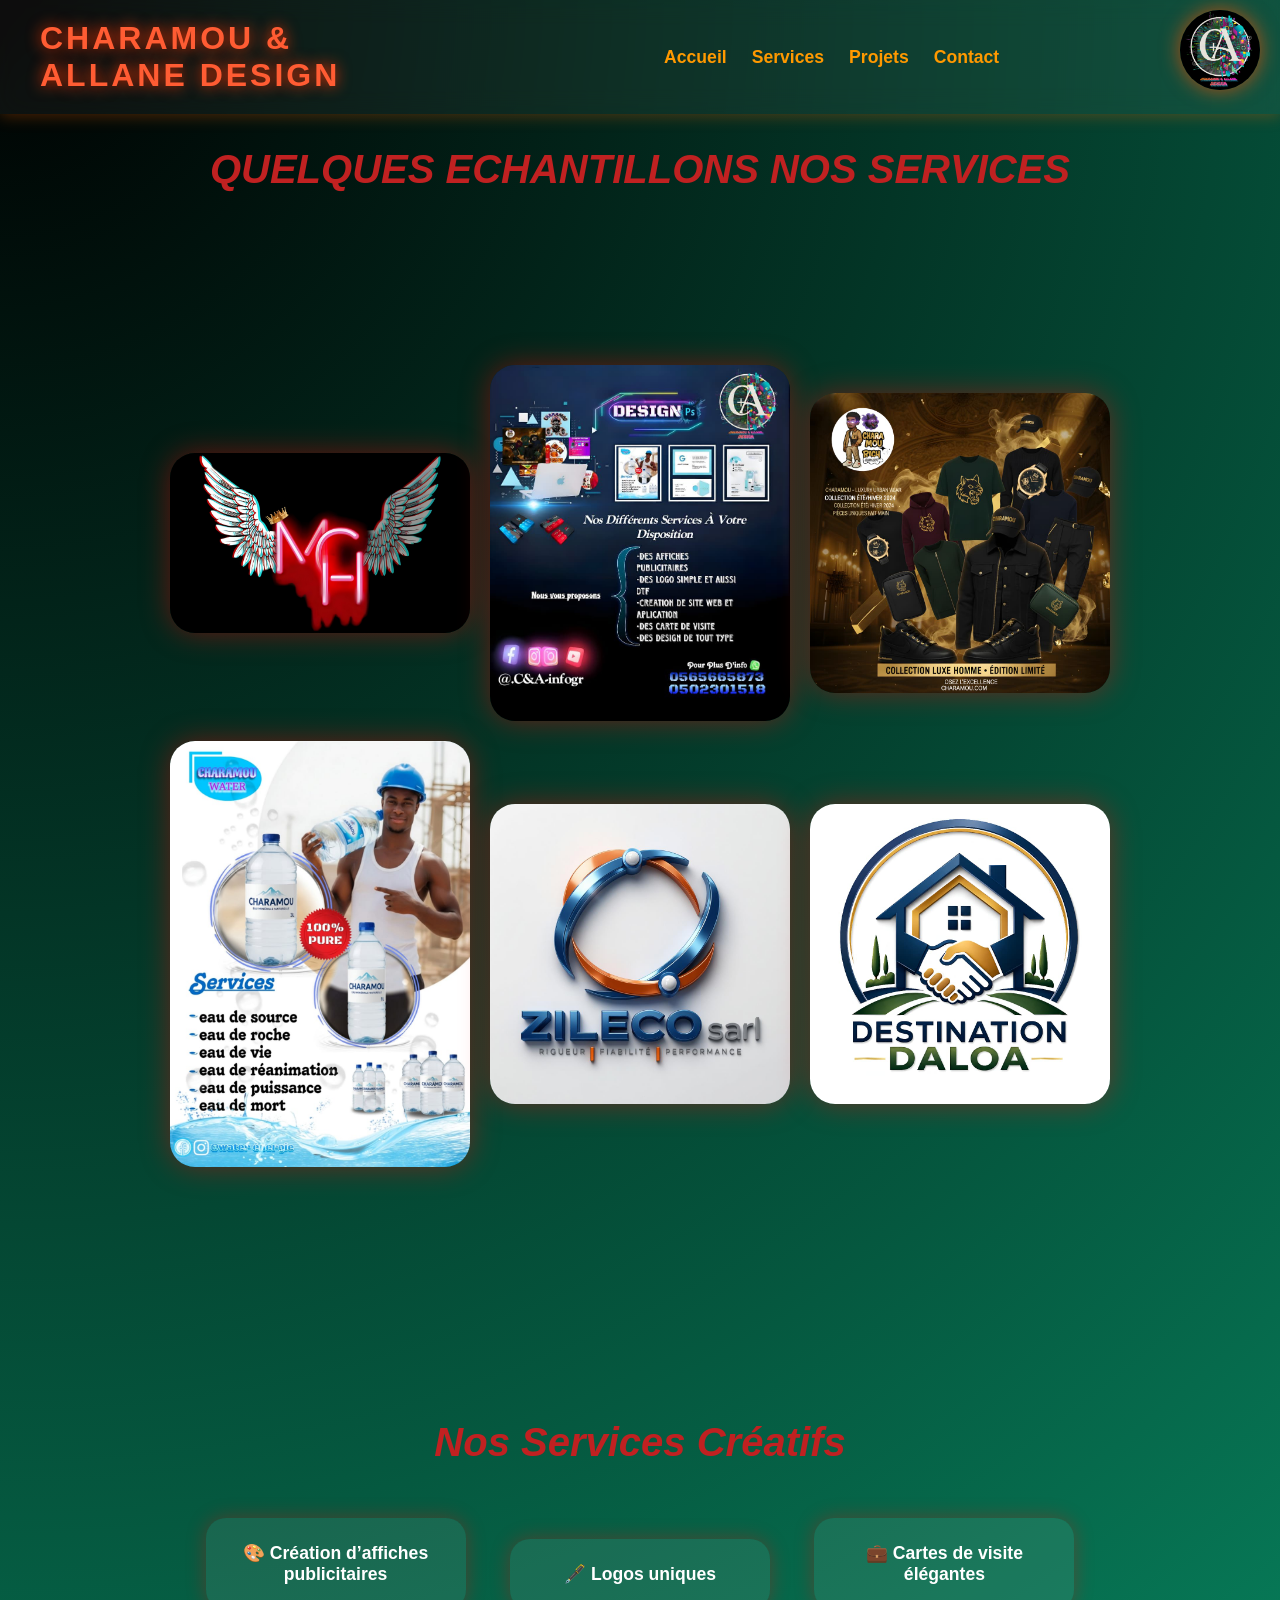
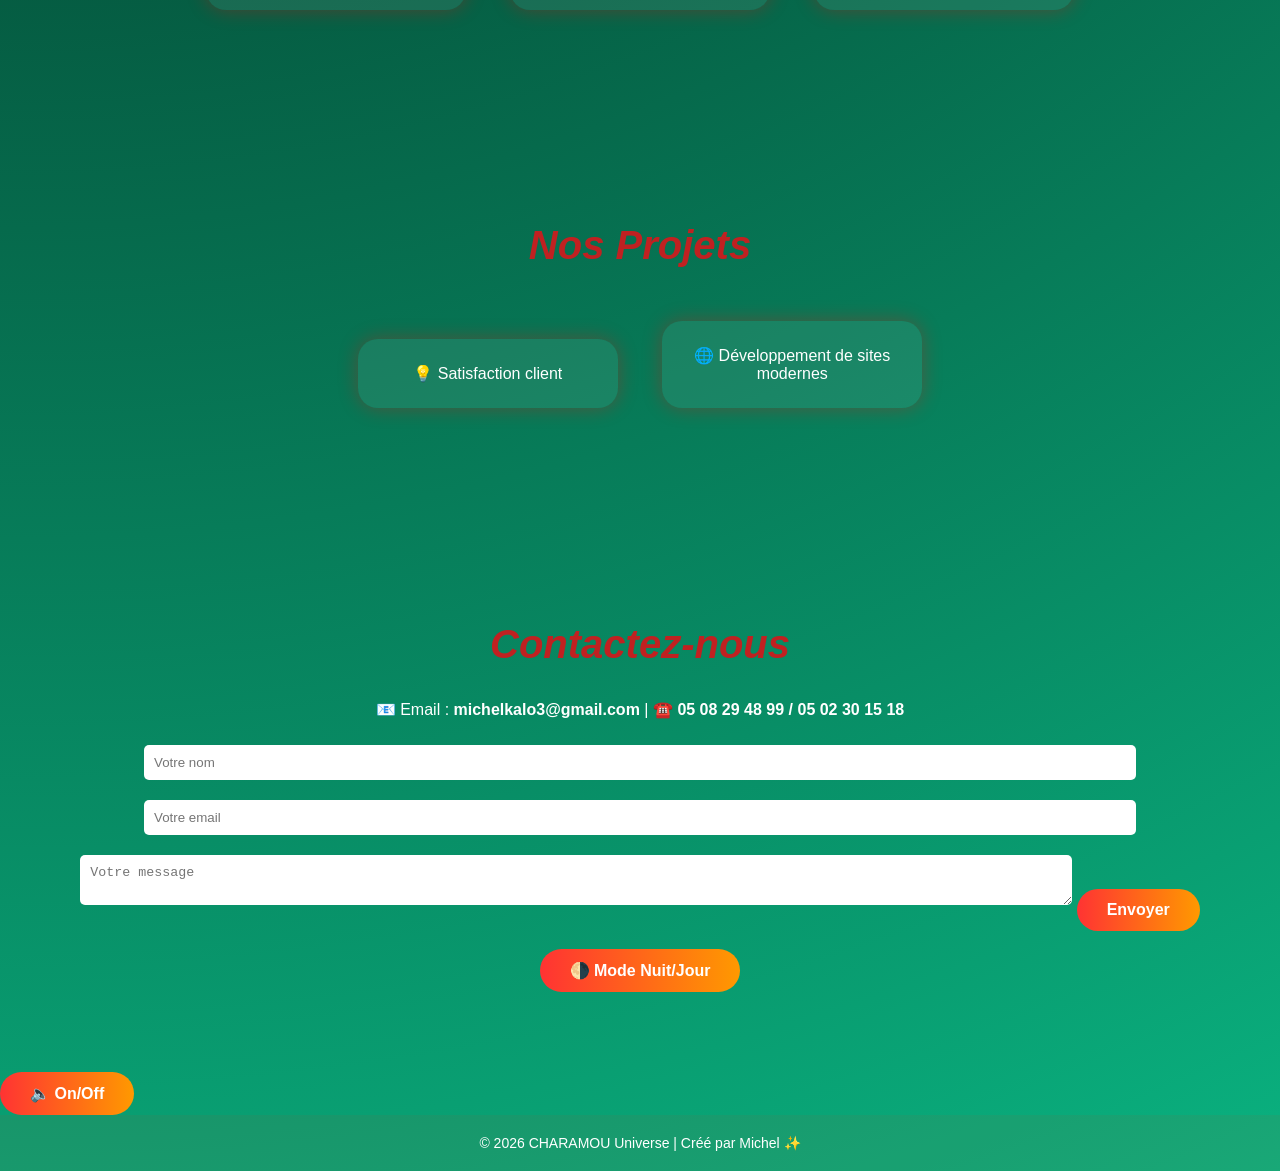
==== index.html @ 2d069477 "premier commit" ====
<!DOCTYPE html>
<html lang="fr">
<head>
  <meta charset="UTF-8">
  <meta name="viewport" content="width=device-width, initial-scale=1.0">
  <title>CHARAMOU™ | Official Website</title>
  <link rel="stylesheet" href="style.css">
</head>

<body>
  <!-- ÉCRAN D’INTRO -->
  <div id="intro">
    <img src="LOGO/gt.jpg" alt="Logo C&A DESIGN" class="intro-logo">
    <h2>C&A™ DESIGN</h2>
  </div>

  <!-- SON D’ACCUEIL -->
  <audio id="sound" src="images/intro.mp3" preload="auto"></audio>

  <header>
    <h1>CHARAMOU & ALLANE DESIGN</h1>
    <img src="LOGO/gt.jpg" alt="Logo" class="logo">
  

    <nav>
      <a href="index.html">Accueil</a>
      <a href="#services">Services</a>
      <a href="#projets">Projets</a>
      <a href="#contact">Contact</a>
    </nav>
    </header>
    <main>
      <H2>
    QUELQUES ECHANTILLONS NOS SERVICES
</H2>
  <main>
    <section id="home" class="visible">
  <div class="hero" id="home">
    <img src="IMG/ah2.jpg" alt="Affiche principale">
    <img src="IMG/fe.jpg" alt="Affiche secondaire">
    <img src="IMG/ah6.jpg" alt="3">
    <img src="IMG/de.jpg" alt="4">
    <img src="IMG/tr.jpg" alt="">
    <img src="IMG/bE.jpg" alt="">
  </div>
    </section>

    <section id="services">
      <h2>Nos Services Créatifs</h2>
      <div class="card"><a href="">🎨 Création d’affiches publicitaires</a></div>
      <div class="card"><a href="logo.html">🖋️ Logos uniques</a></div>
      <div class="card"><a href="">💼 Cartes de visite élégantes</a></div>
    </section>

    <section id="projets">
      <h2>Nos Projets</h2>
      <div class="card">💡 Satisfaction client</div>
      <div class="card">🌐 Développement de sites modernes</div>
    </section>

    <section id="contact">
      <h2>Contactez-nous</h2>
      <p>📧 Email : <b>
                        michelkalo3@gmail.com</b> | ☎️ <b>05 08 29 48 99 / 05 02 30 15 18</b></p>
          <form>
      <input type="text" placeholder="Votre nom" required>
      <input type="email" placeholder="Votre email" required>
      <textarea placeholder="Votre message" required></textarea>
      <button type="submit">Envoyer</button>
      <br>
      <br>
    </form>
    <button onclick="toggleMode()">🌗 Mode Nuit/Jour</button>
  </section>
      <div class="sound-control">
        <button onclick="toggleSound()">🔈 On/Off</button>
      </div>
    </section>
  </main>

  <footer>
    &copy; 2026 CHARAMOU Universe | Créé par Michel ✨
  </footer>

  <script src="script.js"></script>
</body>
</html>
---- style.css ----
/* === STYLE GLOBAL === */
* {
  box-sizing: border-box;
  scroll-behavior: smooth;
}
/* === INTRO === */
#intro {
  position: fixed;
  top: 0;
  left: 0;
  width: 100%;
  height: 100%;
  background: radial-gradient(circle, #000, #1a1a1a);
  display: flex;
  flex-direction: column;
  align-items: center;
  justify-content: center;
  color: #ff3300;
  text-shadow: 0 0 20px red;
  font-size: 2em;
  z-index: 999;
  animation: introFade 3s ease forwards;
}

.intro-logo {
  width: 120px;
  animation: rotate 3s ease-in-out infinite alternate;
}

@keyframes introFade {
  0% { opacity: 1; }
  80% { opacity: 1; }
  100% { opacity: 0; visibility: hidden; }
}

@keyframes rotate {
  0% { transform: rotate(0deg); }
  100% { transform: rotate(360deg); }
}

body {
  background: radial-gradient(circle at top left, #000000 0%, #0ab17f 100%);
  color: white;
  margin: 0;
  padding: 0;
  font-family: 'Poppins', sans-serif;
  transition: background 0.5s, color 0.5s;
  overflow-x: hidden;
}

/* === HEADER === */
header {
  position: sticky;
  top: 0;
  z-index: 100;
  display: flex;
  justify-content: space-between;
  align-items: center;
  padding: 20px 40px;
  background: rgba(255, 255, 255, 0.05);
  backdrop-filter: blur(12px);
  box-shadow: 0 2px 15px rgba(255, 102, 0, 0.3);
}

h1 {
  color: #ff5c33;
  letter-spacing: 3px;
  text-shadow: 0 0 15px #ff3300;
  margin: 0;
  font-weight: 700;
  animation: glowText 3s infinite alternate;
}
h2 {
  text-align: center;
  color: rgb(192, 33, 33);
  font-style: italic;
  font-size: 40px;
}

/* Animation néon titre */
@keyframes glowText {
  from { text-shadow: 0 0 10px #ff3300; }
  to { text-shadow: 0 0 30px #ff6600, 0 0 50px #ff3300; }
}

/* === LOGO === */
.logo {
  position: absolute;
  right: 20px;
  top: 10px;
  width: 80px;
  height: 80px;
  border-radius: 50%;
  box-shadow: 0 0 20px rgba(255, 80, 0, 0.7);
  animation: spin 10s linear infinite, glowLogo 3s ease-in-out infinite alternate;
  transition: transform 0.3s ease;
}

.logo:hover {
  transform: scale(1.1) rotate(10deg);
}

@keyframes spin {
  from { transform: rotate(0deg); }
  to { transform: rotate(360deg); }
}

@keyframes glowLogo {
  from { box-shadow: 0 0 10px #ff3300; }
  to { box-shadow: 0 0 30px #ff9933; }
}

/* === NAVIGATION === */
nav {
  display: flex;
  justify-content: center;
  gap: 25px;
  flex-wrap: wrap;
  width: 100%;
}

nav a {
  color: #ff9900;
  text-decoration: none;
  font-weight: 600;
  font-size: 1.1em;
  position: relative;
  transition: all 0.3s ease;
}

nav a::after {
  content: "";
  position: absolute;
  width: 0;
  height: 3px;
  background: #ff3333;
  bottom: -5px;
  left: 0;
  transition: width 0.3s;
}

nav a:hover::after {
  width: 100%;
}

nav a:hover {
  color: #ff3333;
  transform: scale(1.1);
}

/* === SECTION === */
section {
  text-align: center;
  padding: 80px 20px;
  opacity: 0;
  transform: translateY(40px);
  transition: opacity 1s ease-out, transform 1s ease-out;
}

section.visible {
  opacity: 1;
  transform: translateY(0);
}

/* === IMAGE PRINCIPALE === */
.hero {
  display: flex;
  justify-content: center;
  align-items: center;
  gap: 20px;
  flex-wrap: wrap;
  margin: 60px 0;
}

.card a {
    color: #ffffff;
  text-decoration: none;
  font-weight: 600;
  font-size: 1.1em;
  position: relative;
  transition: all 0.3s ease;
}

.hero img {
  width: 45%;
  max-width: 300px;
  border-radius: 25px;
  box-shadow: 0 0 30px rgba(255, 0, 0, 0.4);
  transition: transform 0.5s ease, box-shadow 0.5s ease;
}

.hero img:hover {
  transform: scale(1.30) rotate(1deg);
  box-shadow: 0 0 50px rgba(255, 50, 50, 0.7);
}

/* === CARTES === */
.card {
  background: rgba(255, 255, 255, 0.08);
  border-radius: 20px;
  padding: 25px;
  margin: 20px;
  display: inline-block;
  width: 260px;
  box-shadow: 0 0 20px rgba(255, 0, 0, 0.3);
  transition: all 0.4s ease;
}

.card:hover {
  transform: scale(1.1);
  background: rgba(255, 0, 0, 0.15);
  box-shadow: 0 0 40px rgba(255, 0, 0, 0.6);
}

/* === FORMULAIRE === */
form input, form textarea {
  width: 80%;
  margin: 10px 0;
  padding: 10px;
  border: none;
  border-radius: 5px;
}

button {
  padding: 12px 30px;
  border: none;
  border-radius: 30px;
  cursor: pointer;
  background: linear-gradient(90deg, #ff3333, #ff9900);
  color: white;
  font-weight: bold;
  font-size: 1em;
  transition: all 0.3s ease;
  animation: pulse 2s infinite;
}

button:hover {
  transform: scale(1.1);
  box-shadow: 0 0 35px rgba(255, 90, 0, 0.7);
}

@keyframes pulse {
  0% { box-shadow: 0 0 10px #ff3333; }
  50% { box-shadow: 0 0 25px #ff9900; }
  100% { box-shadow: 0 0 10px #ff3333; }
}

/* === FOOTER === */
footer {
  text-align: center;
  padding: 20px;
  font-size: 14px;
  background-color: rgba(255, 39, 1, 0.062);
}

/* === MODE CLAIR === */
.light {
  background: linear-gradient(to right, #ffffff, #f0f0f0);
  color: #1b1b1b;
}

.light nav a {
  color: #ff4b33;
}

/* === RESPONSIVE === */
@media (max-width: 768px) {
  header {
    flex-direction: column;
  }
  .logo {
    position: static;
    margin-bottom: 10px;
  }
  .hero img {
    width: 80%;
  }
}
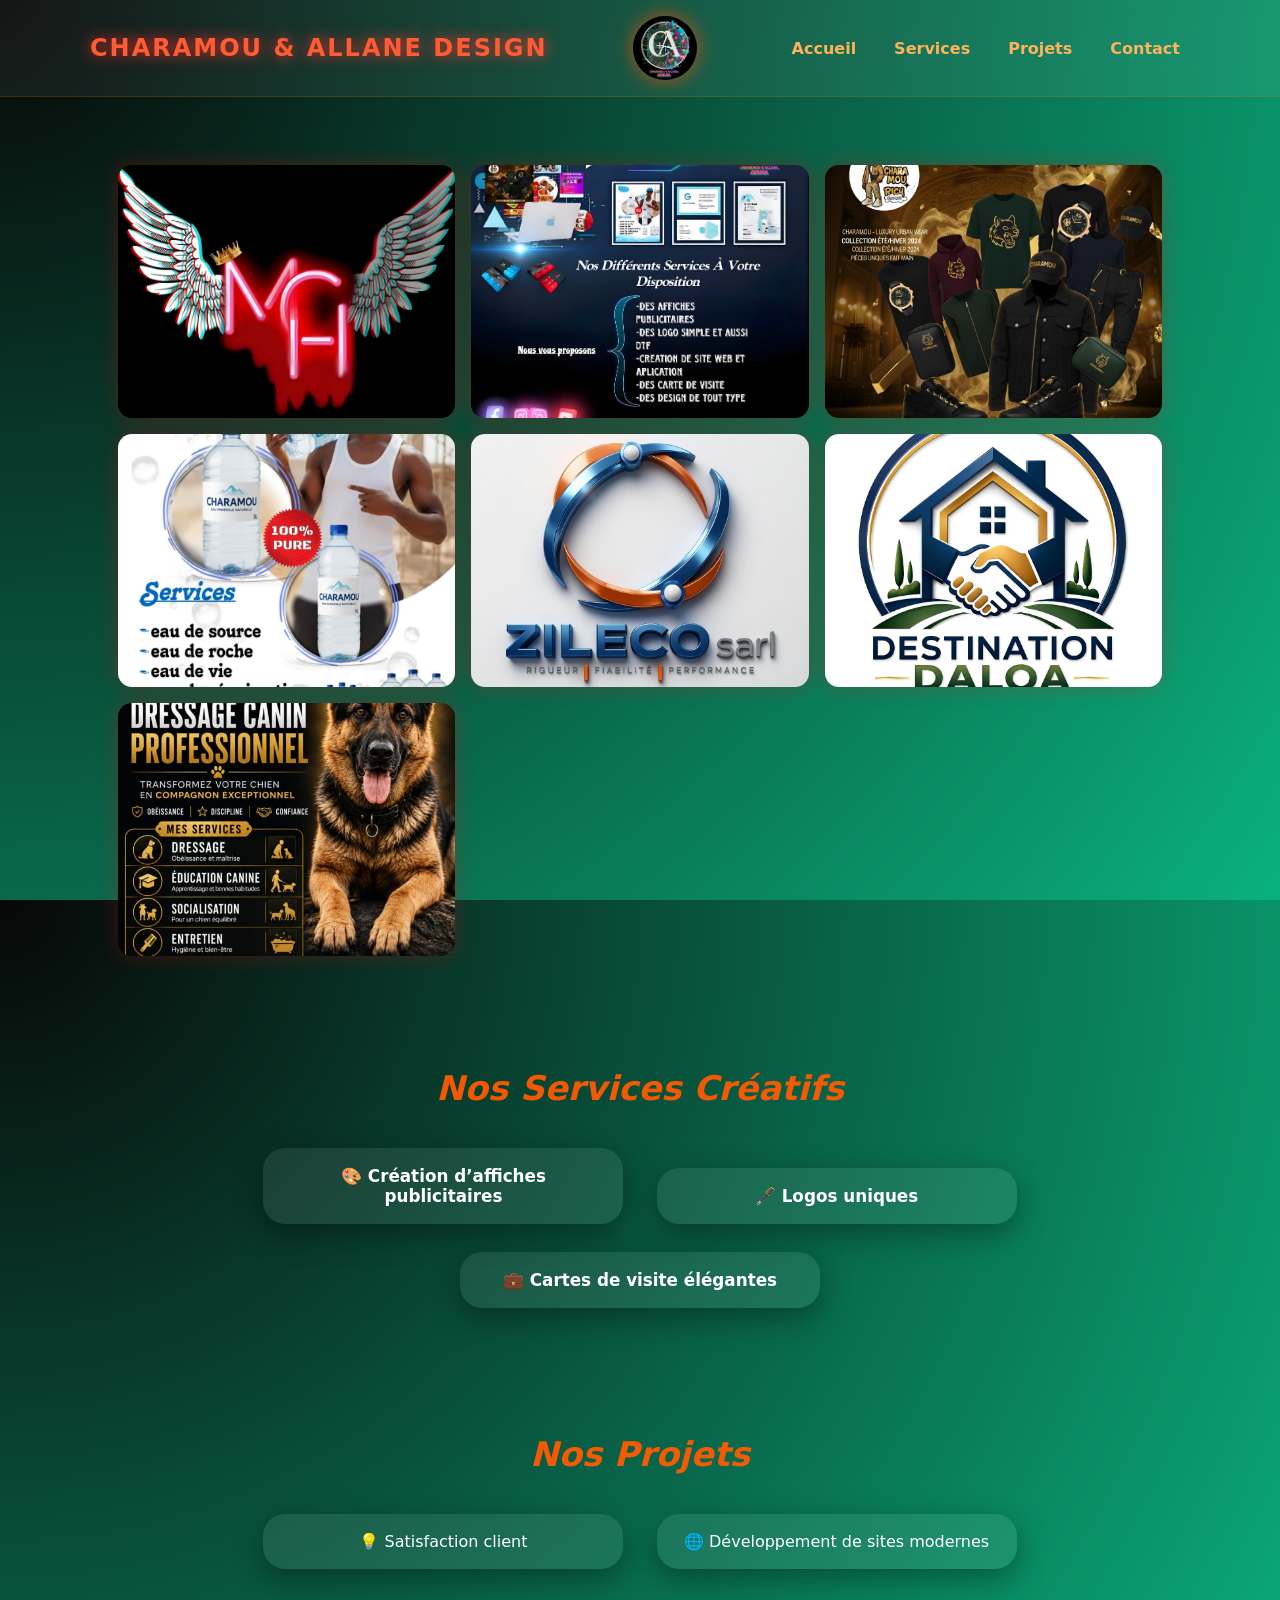
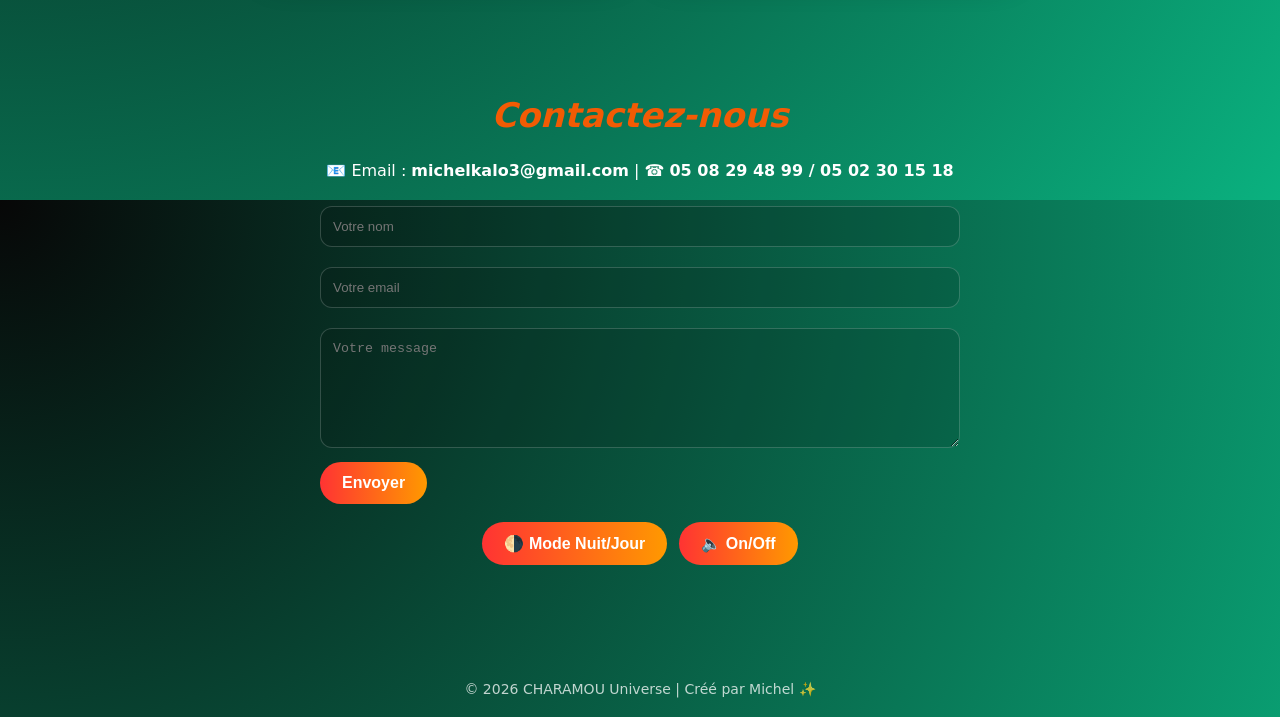
==== commit 9585fcdb: "Mise à jour design" ====
--- a/index.html
+++ b/index.html
@@ -1,87 +1,104 @@
-<!DOCTYPE html>
+<!doctype html>
 <html lang="fr">
-<head>
-  <meta charset="UTF-8">
-  <meta name="viewport" content="width=device-width, initial-scale=1.0">
-  <title>CHARAMOU™ | Official Website</title>
-  <link rel="stylesheet" href="style.css">
-</head>
+  <head>
+    <meta charset="UTF-8" />
+    <meta name="viewport" content="width=device-width, initial-scale=1.0" />
+    <title>CHARAMOU™ | Official Website</title>
+    <link rel="stylesheet" href="style.css" />
+  </head>
 
-<body>
-  <!-- ÉCRAN D’INTRO -->
-  <div id="intro">
-    <img src="LOGO/gt.jpg" alt="Logo C&A DESIGN" class="intro-logo">
-    <h2>C&A™ DESIGN</h2>
-  </div>
+  <body>
+    <!-- ÉCRAN D’INTRO -->
+    <div id="intro">
+      <img src="LOGO/gt.jpg" alt="Logo C&A DESIGN" class="intro-logo" />
+      <h2>C&A™ DESIGN</h2>
+    </div>
 
-  <!-- SON D’ACCUEIL -->
-  <audio id="sound" src="images/intro.mp3" preload="auto"></audio>
+    <!-- SON D’ACCUEIL -->
+    <audio id="sound" src="images/intro.mp3" preload="auto"></audio>
 
-  <header>
-    <h1>CHARAMOU & ALLANE DESIGN</h1>
-    <img src="LOGO/gt.jpg" alt="Logo" class="logo">
-  
+    <header>
+      <div class="header-inner">
+        <h1>CHARAMOU & ALLANE DESIGN</h1>
+        <img src="LOGO/gt.jpg" alt="Logo" class="logo" />
 
-    <nav>
-      <a href="index.html">Accueil</a>
-      <a href="#services">Services</a>
-      <a href="#projets">Projets</a>
-      <a href="#contact">Contact</a>
-    </nav>
+        <nav aria-label="Navigation principale">
+          <a href="#home">Accueil</a>
+          <a href="#services">Services</a>
+          <a href="#projets">Projets</a>
+          <a href="#contact">Contact</a>
+        </nav>
+      </div>
     </header>
+
+
+
+
+
+
+
+
+
+
     <main>
-      <H2>
-    QUELQUES ECHANTILLONS NOS SERVICES
-</H2>
-  <main>
-    <section id="home" class="visible">
-  <div class="hero" id="home">
-    <img src="IMG/ah2.jpg" alt="Affiche principale">
-    <img src="IMG/fe.jpg" alt="Affiche secondaire">
-    <img src="IMG/ah6.jpg" alt="3">
-    <img src="IMG/de.jpg" alt="4">
-    <img src="IMG/tr.jpg" alt="">
-    <img src="IMG/bE.jpg" alt="">
-  </div>
-    </section>
 
-    <section id="services">
-      <h2>Nos Services Créatifs</h2>
-      <div class="card"><a href="">🎨 Création d’affiches publicitaires</a></div>
-      <div class="card"><a href="logo.html">🖋️ Logos uniques</a></div>
-      <div class="card"><a href="">💼 Cartes de visite élégantes</a></div>
-    </section>
 
-    <section id="projets">
-      <h2>Nos Projets</h2>
-      <div class="card">💡 Satisfaction client</div>
-      <div class="card">🌐 Développement de sites modernes</div>
-    </section>
 
-    <section id="contact">
-      <h2>Contactez-nous</h2>
-      <p>📧 Email : <b>
-                        michelkalo3@gmail.com</b> | ☎️ <b>05 08 29 48 99 / 05 02 30 15 18</b></p>
-          <form>
-      <input type="text" placeholder="Votre nom" required>
-      <input type="email" placeholder="Votre email" required>
-      <textarea placeholder="Votre message" required></textarea>
-      <button type="submit">Envoyer</button>
-      <br>
-      <br>
-    </form>
-    <button onclick="toggleMode()">🌗 Mode Nuit/Jour</button>
-  </section>
-      <div class="sound-control">
-        <button onclick="toggleSound()">🔈 On/Off</button>
-      </div>
-    </section>
-  </main>
 
-  <footer>
-    &copy; 2026 CHARAMOU Universe | Créé par Michel ✨
-  </footer>
+      <section id="home" class="visible" aria-label="Accueil">
+        <div class="hero" role="list" aria-label="Échantillons">
+          <img src="IMG/ah2.jpg" alt="Affiche principale" role="listitem" />
+          <img src="IMG/fe.jpg" alt="Affiche secondaire" role="listitem" />
+          <img src="IMG/ah6.jpg" alt="Affiche 3" role="listitem" />
+          <img src="IMG/de.jpg" alt="Affiche 4" role="listitem" />
+          <img src="IMG/tr.jpg" alt="Affiche" role="listitem" />
+          <img src="IMG/bE.jpg" alt="Affiche" role="listitem" />
+           <img src="IMG/XX.png" alt="Affiche" role="listitem" />
+        </div>
+      </section>
 
-  <script src="script.js"></script>
-</body>
+      <section id="services">
+        <h2>Nos Services Créatifs</h2>
+        <div class="card">
+          <a href="">🎨 Création d’affiches publicitaires</a>
+        </div>
+        <div class="card"><a href="logo.html">🖋️ Logos uniques</a></div>
+        <div class="card"><a href="">💼 Cartes de visite élégantes</a></div>
+      </section>
+
+      <section id="projets">
+        <h2>Nos Projets</h2>
+        <div class="card">💡 Satisfaction client</div>
+        <div class="card">🌐 Développement de sites modernes</div>
+      </section>
+
+      <section id="contact">
+        <h2>Contactez-nous</h2>
+        <p>
+          📧 Email : <b>michelkalo3@gmail.com</b> | ☎️
+          <b>05 08 29 48 99 / 05 02 30 15 18</b>
+        </p>
+
+        <form>
+          <input type="text" placeholder="Votre nom" required />
+          <input type="email" placeholder="Votre email" required />
+          <textarea placeholder="Votre message" required></textarea>
+          <button type="submit">Envoyer</button>
+        </form>
+
+        <div class="controls">
+          <button onclick="toggleMode()" type="button" class="control-btn">
+            🌗 Mode Nuit/Jour
+          </button>
+          <button onclick="toggleSound()" type="button" class="control-btn">
+            🔈 On/Off
+          </button>
+        </div>
+      </section>
+    </main>
+
+    <footer>&copy; 2026 CHARAMOU Universe | Créé par Michel ✨</footer>
+
+    <script src="script.js"></script>
+  </body>
 </html>
--- a/style.css
+++ b/style.css
@@ -1,21 +1,100 @@
-/* === STYLE GLOBAL === */
+/* === Design Tokens === */
+:root {
+  --bg0: #070707;
+  --bg1: #0ab17f;
+  --surface: rgba(255, 255, 255, 0.08);
+  --surface-2: rgba(255, 255, 255, 0.12);
+
+  --text: #ffffff;
+  --muted: rgba(255, 255, 255, 0.75);
+
+  --brand: #ff5c33;
+  --brand2: #ff9900;
+  --accent: #ff3333;
+  --ring: rgba(255, 92, 51, 0.45);
+
+  --radius-lg: 22px;
+  --radius-md: 14px;
+  --shadow: 0 10px 30px rgba(0, 0, 0, 0.35);
+
+  --container: 1100px;
+
+  --focus: 0 0 0 4px var(--ring);
+
+  --header-h: 78px;
+}
+
+body.light {
+  --bg0: #f6f7fb;
+  --bg1: #ffffff;
+  --surface: rgba(0, 0, 0, 0.05);
+  --surface-2: rgba(0, 0, 0, 0.08);
+
+  --text: #141414;
+  --muted: rgba(0, 0, 0, 0.65);
+
+  --brand: #ff4b33;
+  --brand2: #ff9900;
+  --accent: #ff3333;
+  --ring: rgba(255, 75, 51, 0.35);
+}
+
 * {
   box-sizing: border-box;
   scroll-behavior: smooth;
 }
-/* === INTRO === */
+
+html,
+body {
+  height: 100%;
+}
+
+body {
+  margin: 0;
+  font-family:
+    Poppins,
+    system-ui,
+    -apple-system,
+    Segoe UI,
+    Roboto,
+    Arial,
+    sans-serif;
+  color: var(--text);
+  overflow-x: hidden;
+  background: radial-gradient(
+    circle at top left,
+    var(--bg0) 0%,
+    var(--bg1) 100%
+  );
+  transition:
+    background 0.5s,
+    color 0.3s;
+}
+
+a {
+  color: inherit;
+}
+
+/* === Accessibility === */
+:focus {
+  outline: none;
+}
+
+:focus-visible {
+  box-shadow: var(--focus);
+  border-radius: 10px;
+}
+
+/* === Intro === */
 #intro {
   position: fixed;
-  top: 0;
-  left: 0;
-  width: 100%;
-  height: 100%;
+  inset: 0;
   background: radial-gradient(circle, #000, #1a1a1a);
   display: flex;
   flex-direction: column;
   align-items: center;
   justify-content: center;
-  color: #ff3300;
+  color: var(--accent);
   text-shadow: 0 0 20px red;
   font-size: 2em;
   z-index: 999;
@@ -28,133 +107,131 @@
 }
 
 @keyframes introFade {
-  0% { opacity: 1; }
-  80% { opacity: 1; }
-  100% { opacity: 0; visibility: hidden; }
+  0% {
+    opacity: 1;
+  }
+  80% {
+    opacity: 1;
+  }
+  100% {
+    opacity: 0;
+    visibility: hidden;
+  }
 }
 
 @keyframes rotate {
-  0% { transform: rotate(0deg); }
-  100% { transform: rotate(360deg); }
-}
-
-body {
-  background: radial-gradient(circle at top left, #000000 0%, #0ab17f 100%);
-  color: white;
-  margin: 0;
-  padding: 0;
-  font-family: 'Poppins', sans-serif;
-  transition: background 0.5s, color 0.5s;
-  overflow-x: hidden;
-}
-
-/* === HEADER === */
+  0% {
+    transform: rotate(0deg);
+  }
+  100% {
+    transform: rotate(360deg);
+  }
+}
+
+/* === Header === */
 header {
   position: sticky;
+  width: 100%;
   top: 0;
   z-index: 100;
   display: flex;
+  justify-content: center;
+  align-items: center;
+  padding: 16px 20px;
+  background: rgba(255, 255, 255, 0.06);
+  backdrop-filter: blur(12px);
+  -webkit-backdrop-filter: blur(12px);
+
+  border-bottom: 1px solid rgba(255, 102, 0, 0.2);
+}
+
+.header-inner {
+  width: 100%;
+  max-width: var(--container);
+
+  display: flex;
   justify-content: space-between;
   align-items: center;
-  padding: 20px 40px;
-  background: rgba(255, 255, 255, 0.05);
-  backdrop-filter: blur(12px);
-  box-shadow: 0 2px 15px rgba(255, 102, 0, 0.3);
+  gap: 16px;
 }
 
 h1 {
-  color: #ff5c33;
-  letter-spacing: 3px;
-  text-shadow: 0 0 15px #ff3300;
   margin: 0;
+  font-size: clamp(18px, 2.3vw, 24px);
+  color: var(--brand);
+  letter-spacing: 2px;
+  text-shadow: 0 0 15px var(--accent);
+  font-weight: 800;
+}
+
+nav {
+  display: flex;
+  gap: 18px;
+  flex-wrap: wrap;
+  justify-content: center;
+}
+
+nav a {
+  text-decoration: none;
   font-weight: 700;
-  animation: glowText 3s infinite alternate;
-}
-h2 {
-  text-align: center;
-  color: rgb(192, 33, 33);
-  font-style: italic;
-  font-size: 40px;
-}
-
-/* Animation néon titre */
-@keyframes glowText {
-  from { text-shadow: 0 0 10px #ff3300; }
-  to { text-shadow: 0 0 30px #ff6600, 0 0 50px #ff3300; }
-}
-
-/* === LOGO === */
+  font-size: 1rem;
+  color: #ffb25c;
+  padding: 10px 10px;
+  border-radius: 12px;
+  transition:
+    background 0.2s ease,
+    color 0.2s ease,
+    transform 0.2s ease;
+}
+
+body.light nav a {
+  color: #ff4b33;
+}
+
+nav a:hover {
+  background: rgba(255, 51, 51, 0.12);
+  color: var(--accent);
+  transform: translateY(-1px);
+}
+
+/* === Logo === */
 .logo {
-  position: absolute;
-  right: 20px;
-  top: 10px;
-  width: 80px;
-  height: 80px;
+  width: 64px;
+  height: 64px;
   border-radius: 50%;
   box-shadow: 0 0 20px rgba(255, 80, 0, 0.7);
-  animation: spin 10s linear infinite, glowLogo 3s ease-in-out infinite alternate;
-  transition: transform 0.3s ease;
+  animation: glowLogo 3s ease-in-out infinite alternate;
+  transition: transform 0.2s ease;
 }
 
 .logo:hover {
-  transform: scale(1.1) rotate(10deg);
-}
-
-@keyframes spin {
-  from { transform: rotate(0deg); }
-  to { transform: rotate(360deg); }
+  transform: scale(1.06);
 }
 
 @keyframes glowLogo {
-  from { box-shadow: 0 0 10px #ff3300; }
-  to { box-shadow: 0 0 30px #ff9933; }
-}
-
-/* === NAVIGATION === */
-nav {
-  display: flex;
-  justify-content: center;
-  gap: 25px;
-  flex-wrap: wrap;
-  width: 100%;
-}
-
-nav a {
-  color: #ff9900;
-  text-decoration: none;
-  font-weight: 600;
-  font-size: 1.1em;
-  position: relative;
-  transition: all 0.3s ease;
-}
-
-nav a::after {
-  content: "";
-  position: absolute;
-  width: 0;
-  height: 3px;
-  background: #ff3333;
-  bottom: -5px;
-  left: 0;
-  transition: width 0.3s;
-}
-
-nav a:hover::after {
-  width: 100%;
-}
-
-nav a:hover {
-  color: #ff3333;
-  transform: scale(1.1);
-}
-
-/* === SECTION === */
+  from {
+    box-shadow: 0 0 10px var(--accent);
+  }
+  to {
+    box-shadow: 0 0 30px #ff9933;
+  }
+}
+
+/* === Main layout === */
+main {
+  max-width: var(--container);
+  margin: 0 auto;
+  padding: 12px 18px 40px;
+}
+
 section {
   text-align: center;
-  padding: 80px 20px;
+  padding: 56px 10px;
   opacity: 0;
-  transform: translateY(40px);
-  transition: opacity 1s ease-out, transform 1s ease-out;
+  transform: translateY(26px);
+  transition:
+    opacity 0.7s ease-out,
+    transform 0.7s ease-out;
 }
 
 section.visible {
@@ -162,117 +239,176 @@
   transform: translateY(0);
 }
 
-/* === IMAGE PRINCIPALE === */
+h2 {
+  margin: 0 0 26px;
+  font-size: clamp(22px, 3vw, 34px);
+  font-style: italic;
+  color: rgba(255, 90, 0, 0.95);
+}
+
+body.light h2 {
+  color: rgba(255, 75, 51, 0.95);
+}
+
+/* === Hero (responsive grid) === */
 .hero {
+  display: grid;
+  grid-template-columns: repeat(3, minmax(0, 1fr));
+
+  gap: 16px;
+  justify-content: center;
+  align-items: stretch;
+}
+
+.hero img {
+  width: 100%;
+  aspect-ratio: 4 / 3;
+  object-fit: cover;
+  border-radius: var(--radius-md);
+  box-shadow: 0 0 20px rgba(255, 0, 0, 0.25);
+  transition:
+    transform 0.35s ease,
+    box-shadow 0.35s ease;
+}
+
+.hero img:hover {
+  transform: scale(1.04);
+  box-shadow: 0 0 45px rgba(255, 50, 50, 0.55);
+}
+
+/* === Cards === */
+.card {
+  background: var(--surface);
+  border-radius: var(--radius-lg);
+  padding: 18px;
+  margin: 14px;
+  display: inline-block;
+  width: min(360px, 100%);
+  box-shadow: var(--shadow);
+  transition:
+    transform 0.25s ease,
+    background 0.25s ease,
+    box-shadow 0.25s ease;
+}
+
+.card:hover {
+  transform: translateY(-4px);
+  background: rgba(255, 0, 0, 0.12);
+  box-shadow: 0 0 45px rgba(255, 50, 50, 0.4);
+}
+
+.card a {
+  display: inline-block;
+  text-decoration: none;
+  font-weight: 800;
+  font-size: 1.05rem;
+  color: var(--text);
+}
+
+/* === Contact + Form === */
+form {
+  max-width: 640px;
+  margin: 0 auto;
+  text-align: left;
+}
+
+form input,
+form textarea {
+  width: 100%;
+  margin: 10px 0;
+  padding: 12px 12px;
+  border: 1px solid rgba(255, 255, 255, 0.18);
+  background: rgba(0, 0, 0, 0.12);
+  color: var(--text);
+  border-radius: 12px;
+}
+
+body.light form input,
+body.light form textarea {
+  border: 1px solid rgba(0, 0, 0, 0.12);
+  background: rgba(255, 255, 255, 0.75);
+  color: var(--text);
+}
+
+form textarea {
+  min-height: 120px;
+  resize: vertical;
+}
+
+button {
+  padding: 12px 22px;
+  border: none;
+  border-radius: 999px;
+  cursor: pointer;
+  background: linear-gradient(90deg, var(--accent), var(--brand2));
+  color: white;
+  font-weight: 900;
+  font-size: 1rem;
+  transition:
+    transform 0.2s ease,
+    box-shadow 0.2s ease,
+    filter 0.2s ease;
+}
+
+button:hover {
+  transform: translateY(-1px) scale(1.02);
+  box-shadow: 0 0 35px rgba(255, 90, 0, 0.7);
+}
+
+button[type="submit"] {
+  animation: pulse 2s infinite;
+}
+
+@keyframes pulse {
+  0% {
+    box-shadow: 0 0 10px var(--accent);
+  }
+  50% {
+    box-shadow: 0 0 25px var(--brand2);
+  }
+  100% {
+    box-shadow: 0 0 10px var(--accent);
+  }
+}
+
+.controls {
   display: flex;
+  gap: 12px;
+  flex-wrap: wrap;
   justify-content: center;
-  align-items: center;
-  gap: 20px;
-  flex-wrap: wrap;
-  margin: 60px 0;
-}
-
-.card a {
-    color: #ffffff;
-  text-decoration: none;
-  font-weight: 600;
-  font-size: 1.1em;
-  position: relative;
-  transition: all 0.3s ease;
-}
-
-.hero img {
-  width: 45%;
-  max-width: 300px;
-  border-radius: 25px;
-  box-shadow: 0 0 30px rgba(255, 0, 0, 0.4);
-  transition: transform 0.5s ease, box-shadow 0.5s ease;
-}
-
-.hero img:hover {
-  transform: scale(1.30) rotate(1deg);
-  box-shadow: 0 0 50px rgba(255, 50, 50, 0.7);
-}
-
-/* === CARTES === */
-.card {
-  background: rgba(255, 255, 255, 0.08);
-  border-radius: 20px;
-  padding: 25px;
-  margin: 20px;
-  display: inline-block;
-  width: 260px;
-  box-shadow: 0 0 20px rgba(255, 0, 0, 0.3);
-  transition: all 0.4s ease;
-}
-
-.card:hover {
-  transform: scale(1.1);
-  background: rgba(255, 0, 0, 0.15);
-  box-shadow: 0 0 40px rgba(255, 0, 0, 0.6);
-}
-
-/* === FORMULAIRE === */
-form input, form textarea {
-  width: 80%;
-  margin: 10px 0;
-  padding: 10px;
-  border: none;
-  border-radius: 5px;
-}
-
-button {
-  padding: 12px 30px;
-  border: none;
-  border-radius: 30px;
-  cursor: pointer;
-  background: linear-gradient(90deg, #ff3333, #ff9900);
-  color: white;
-  font-weight: bold;
-  font-size: 1em;
-  transition: all 0.3s ease;
-  animation: pulse 2s infinite;
-}
-
-button:hover {
-  transform: scale(1.1);
-  box-shadow: 0 0 35px rgba(255, 90, 0, 0.7);
-}
-
-@keyframes pulse {
-  0% { box-shadow: 0 0 10px #ff3333; }
-  50% { box-shadow: 0 0 25px #ff9900; }
-  100% { box-shadow: 0 0 10px #ff3333; }
-}
-
-/* === FOOTER === */
+  margin-top: 18px;
+}
+
+.control-btn {
+  white-space: nowrap;
+}
+
+/* === Footer === */
 footer {
   text-align: center;
   padding: 20px;
   font-size: 14px;
-  background-color: rgba(255, 39, 1, 0.062);
-}
-
-/* === MODE CLAIR === */
-.light {
-  background: linear-gradient(to right, #ffffff, #f0f0f0);
-  color: #1b1b1b;
-}
-
-.light nav a {
-  color: #ff4b33;
-}
-
-/* === RESPONSIVE === */
-@media (max-width: 768px) {
+  color: var(--muted);
+}
+
+/* === Responsive === */
+@media (max-width: 900px) {
+  .hero {
+    grid-template-columns: repeat(2, minmax(0, 1fr));
+  }
+}
+
+@media (max-width: 540px) {
   header {
-    flex-direction: column;
-  }
-  .logo {
-    position: static;
-    margin-bottom: 10px;
-  }
-  .hero img {
-    width: 80%;
-  }
-}
+    padding: 14px 14px;
+  }
+  nav {
+    gap: 10px;
+  }
+  .hero {
+    grid-template-columns: 1fr;
+  }
+  section {
+    padding: 44px 10px;
+  }
+}
